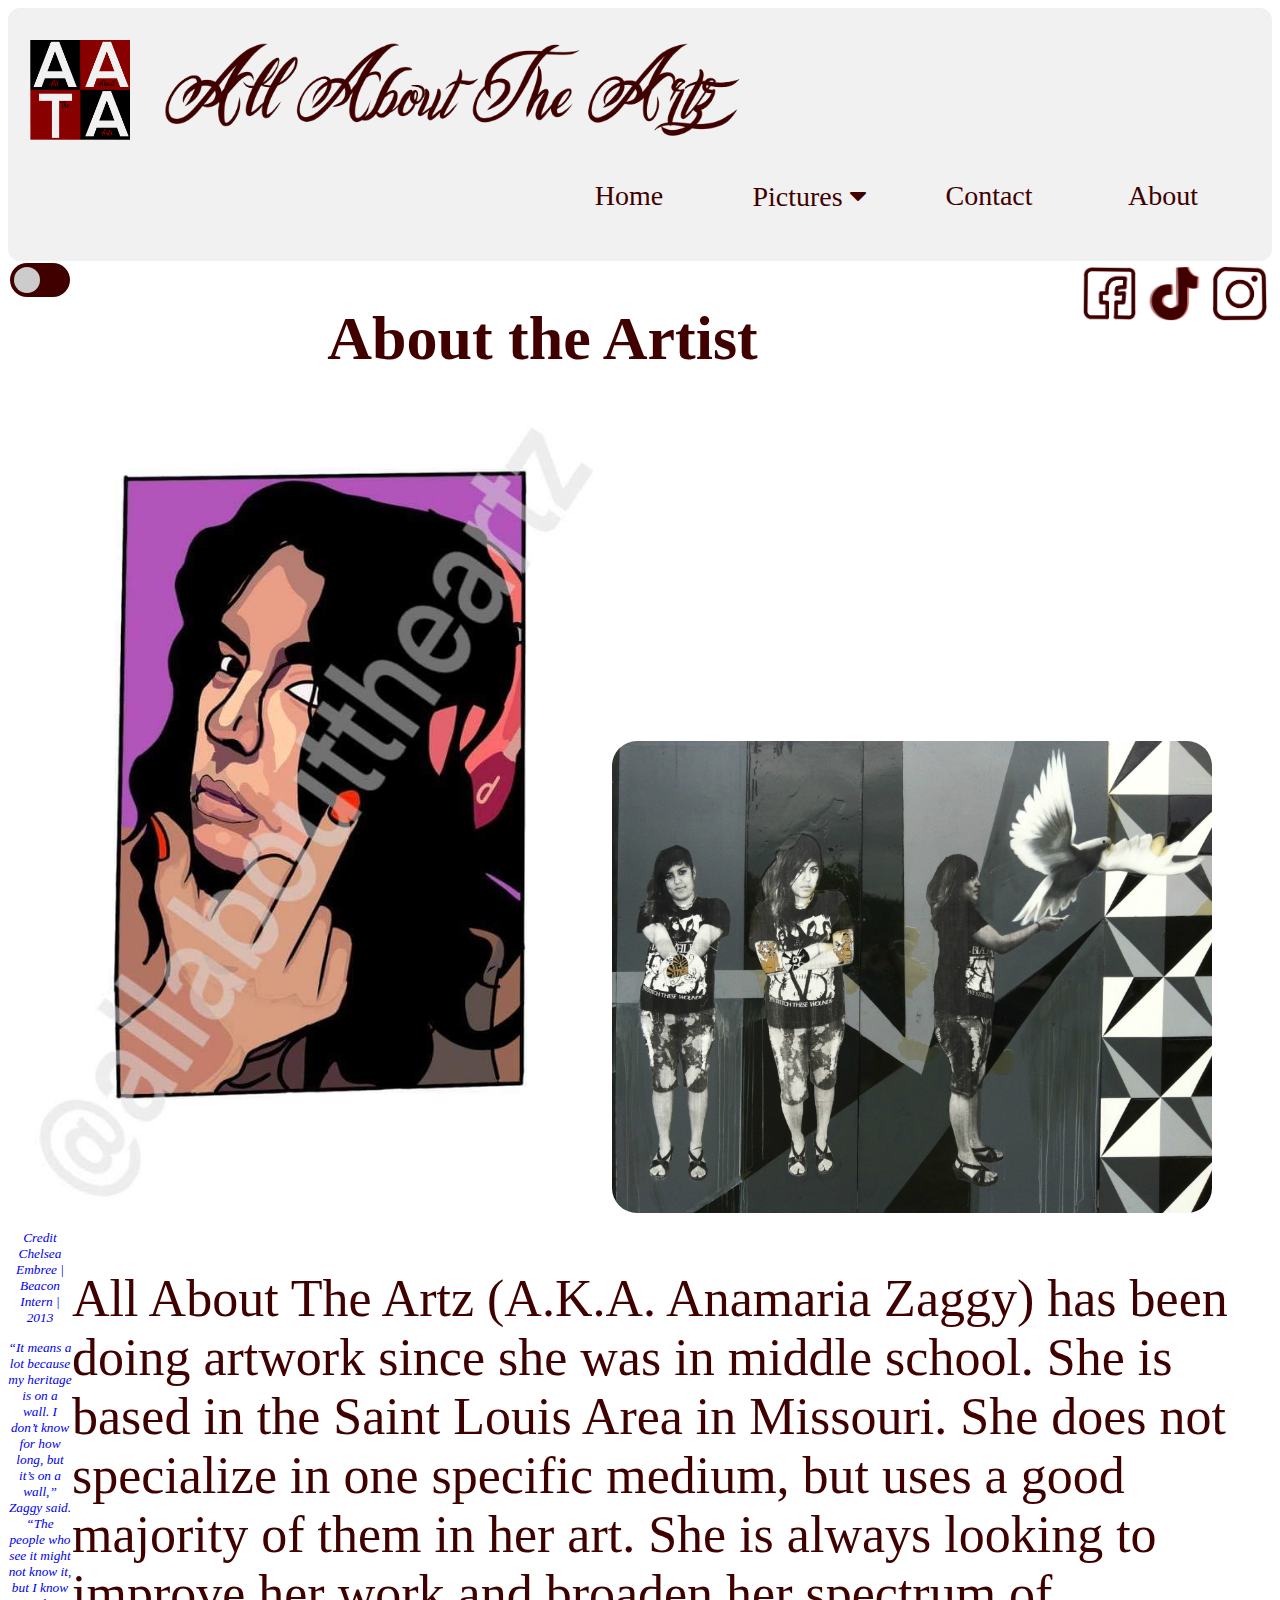
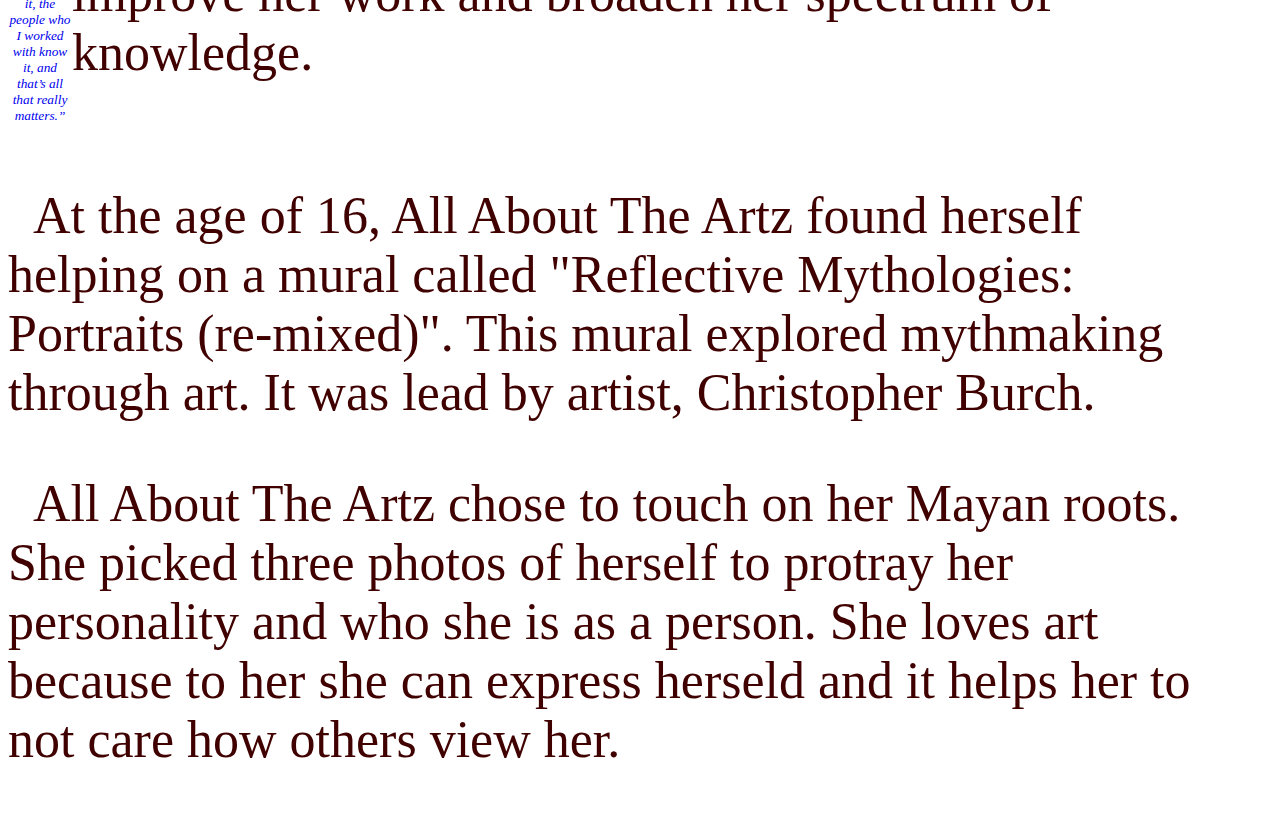
==== aboutPage/about.html @ 43a9becf "added all needed info to About page (May style more later)" ====
<!DOCTYPE html>
<html>
    <head>
        <meta name="viewport" content="width=device-width, initial-scale=1">
        <title>All About the Artz</title>
        <link rel="icon" href="logowhtBackgrd.jpg" size="16x16" type="image/png">
        <link rel="stylesheet" href="about.css">
        <link rel="stylesheet" href="https://cdnjs.cloudflare.com/ajax/libs/font-awesome/4.7.0/css/font-awesome.min.css">
        <script src="about.js"></script>
        <style > 
            @keyframes example {
                0%   {color: red; left: 0px;}
                25%  {color: darkred; left: 400px;}
                50%  {color: darkred; left: 800px;}
                100% {color: red; left: 1200px;}
            }
            @keyframes mymove {
                0% {left: 0px;}
                25% {left: 200px;}
                50% {left: 400px;}
                100% {left: 600px;}
            }
            </style>

    </head>
    <body>
        <div class="topnav" id="myTopnav">
            <div class="header">
                <a href="..\index.html" class="logo" id="logo" style="background-color: #f1f1f1;"><img src="..\logo2.png" alt="Company Logo" class="logopic"></a>
                <!-- <h1 class="companyName">All About The Artz</h1> -->
                <img src="..\companyName.png" alt="Company Name" class="companyName">
                <div class="header-right">
                    <a href="..\index.html">Home</a>
                    <div class="dropdown">
                        <button onclick="openDropdown()" class="dropbtn"><a href="javascript:void(0)">Pictures  <i class="fa fa-caret-down"></i></a></button>
                        <div id="myDropdown" class="dropdown-content">
                            <a href="..\digitalPage\digital.html">Digital Art</a>
                            <a href="drawing.html">Drawings</a>
                            <a href="javascript:void(0)"> Old Work <i class="fa fa-caret-down"></i></a>
                            <!-- <p style="text-align: center;">&#x2500;&#x2500;&#x2500;&#x2500;&#x2500;&#x2500;&#x2500;&#x2500;&#x2500;&#x2500;&#x2500;&#x2500;&#x2500;&#x2500;</p> -->
                            <a href="nature.html">Nature</a>
                            <a href="manMade.html">Man-Made</a>
                            <a href="printMaking.html">Printmaking</a>
                            <a href="portraits.hmtl">Portraits</a>
                            <a href="Animals.html"> Animals</a>
                        </div>
                    </div>
                    <a href="..\contactPage\contact.html">Contact</a>
                    <a href="aboutPage\about.html">About</a>
                    <a href="javascript:void(0);" class="icon" onclick="myFunction2(this)">
                        <div class="container">
                            <div class="bar1"></div>
                            <div class="bar2"></div>
                            <div class="bar3"></div>
                        </div>
                    </a>
                </div>    
            </div>    
        </div> 
        <div id="social" style="display: block;"> 
            <a href="https://www.instagram.com/allabouttheartz/">
                <img src="..\social\insta.png" alt="Instagram" class="socialIcons">
            </a>
            <a href="https://www.tiktok.com/@allabouttheartz?lang=en" id="theTok">
                <img src="..\social\theTok.png" alt="TikTok" class="socialIcons" id="theTok">
            </a>
            <a href="https://www.facebook.com/AllAboutTheArtz">
                <img src="..\social\facebook.png" alt="Facebook" class="socialIcons"> 
            </a>
        </div> 
        <div id="socialDark" style="display: none;">
          <a href="https://www.instagram.com/allabouttheartz/">
            <img src="..\social\insta2.png" alt="Instagram" class="socialIcons">
          </a>
          <a href="https://www.tiktok.com/@allabouttheartz?lang=en">
            <img src="..\social\theTok2.png" alt="TikTok" class="socialIcons" id="theTok2">
          </a>
          <a href="https://www.facebook.com/AllAboutTheArtz">
              <img src="..\social\theBook2.png" alt="Facebook" class="socialIcons"> 
          </a>

        </div>
        
        <div class="hoverableSwitch">
            <label class="switch">
                <input type="checkbox" onclick="toggleDark()">
                <span class="slider round"></span>
            </label>
        </div>
        <div class="hiddenText">Dark Mode</div>

        <h1 class="titleHead">About the Artist</h1>
        <img src="..\art\Digital\selfie.jpg" alt="Selfie" class="selfImage">
        <div class="infoAbout">
            <p>All About The Artz (A.K.A. Anamaria Zaggy) has been doing artwork since she was in middle school. She is based in the Saint Louis Area in Missouri. She does 
                not specialize in one specific medium, but uses a good majority of them in her art. She is always looking to improve her work and broaden her spectrum of knowledge.
            </p>
        </div>
        <div class="infoAbout2">
            <p>At the age of 16, All About The Artz found herself helping on a mural called "Reflective Mythologies: Portraits (re-mixed)". This mural explored mythmaking through art. It was 
                lead by artist, Christopher Burch. </p><p> All About The Artz chose to touch on her Mayan roots. She picked three photos of herself to protray her personality and who she is as a person.
                She loves art because to her she can express herseld and it helps her to not care how others view her.
            </p>
        </div>
        <a href="https://news.stlpublicradio.org/arts/2013-07-08/public-art-wall-displays-students-private-aspirations" style="text-decoration: none;">
            <img src="..\art\Mural.jpg" alt="mural image" class="articleImage">
            <p class="credit">Credit Chelsea Embree | Beacon Intern | 2013</p>
            <p class="credit">“It means a lot because my heritage is on a wall. I don’t know for how long, but it’s on a wall,” Zaggy said. “The people who see it might not know it, but I know it, the people who I worked with know it, and that’s all that really matters.”</p>
        </a>
    </body>
</html>
---- aboutPage/about.css ----
/* SocialIcons */
.socialIcons {
    width: 55px;
    height: auto;
    float: right;
    padding: 5px;
  }
  
  /* // Testing DarkMode // */
  body {
    color: #400000;
    background-color: white;
  }
  
  .darkmode {
    background-color: #400000;
    color: #f1f1f1;
  }
  
  
  /* slider switch */
  
  /* The switch - the box around the slider */
  .switch {
    position: relative;
    display: block;
    width: 60px;
    height: 34px;
    /*used to be 34 */
    margin: 2px;
    float: left;
  }
  
  /* Hide default HTML checkbox */
  .switch input {
    opacity: 0;
    width: 0;
    height: 0;
  }
  
  /* The slider */
  .slider {
    position: absolute;
    cursor: pointer;
    top: 0;
    left: 0;
    right: 0;
    bottom: 0;
    background-color: #400000;
    -webkit-transition: .4s;
    transition: .4s;
  }
  
  .slider:before {
    position: absolute;
    content: "";
    height: 26px;
    width: 26px;
    left: 4px;
    bottom: 4px;
    background-color: #ccc;
    -webkit-transition: .4s;
    transition: .4s;
  }
  
  
  input:checked + .slider {
    background-color: white;
  }
  
  input:focus + .slider {
    box-shadow: 0 0 1px #240000;
  }
  
  input:checked + .slider:before {
    -webkit-transform: translateX(26px);
    -ms-transform: translateX(26px);
    transform: translateX(26px);
  }
  
  /* Rounded sliders */
  .slider.round {
    border-radius: 34px;
  }
  
  .slider.round:before {
    border-radius: 50%;
  }
  
  /*Hoverable Text? */
  
  .hiddenText{
    display: none;
  }
  
  .hoverableSwitch:hover + .hidedenText {
    display: block;
    color: red;
  }



/* DropDown */

/* The dropdown container */
.dropdown {
  float: left;
  overflow: hidden;
}

/* Dropdown button */
.dropdown .dropbtn {
  border-radius: 4px;
  width: fit-content;
  font-size: 17px;
  border: none;
  outline: none;
  color: white;
  /* padding: 14px 16px; */
  background-color: inherit;
  font-family: inherit; /* Important for vertical align on mobile phones */
  margin: 0; /* Important for vertical align on mobile phones */
}


/* Dropdown content (hidden by default) */
.dropdown-content {
  display: none;
  position: absolute;
  background-color: #a8a5a5;
  min-width: 160px;
  max-width: 165px;
  box-shadow: 0px 8px 16px 0px rgba(0,0,0,0.2);
  z-index: 1;
}

/* Links inside the dropdown */
.dropdown-content a {
  float: left;
  color: black;
  padding: 12px 16px;
  text-decoration: none;
  display: block;
  text-align: left;
}

/* Add a grey background color to dropdown links on hover */
.dropdown-content a:hover {
  background-color: #ddd;
}

.show {
  display: block;
}

  /* Topnav rspnsive */

  /* Add a black background color to the top navigation */
.topnav {
  /* background-color: #333; */
  overflow: hidden;
  font-family: Arial, Helvetica, sans-serif;
  margin-left: auto;
  margin-right: auto;
  border-radius: 12px;
}

/* Style the links inside the navigation bar */
.topnav a {
  float: left;
  display: block;
  color: rgb(70, 3, 3);
  text-align: center;
  padding: 14px 16px;
  text-decoration: none;
  /* font-size: 28px; */
}

/* Change the color of links on hover */
.topnav a:hover {
  background-color: #400000;
  color: white;
}

/* Add an active class to highlight the current page */
.topnav a.active {
  background-color: darkred;
  color: white;
}

/* Hide the link that should open and close the topnav on small screens */
.topnav .icon {
  display: none;
}

/* When the screen is less than 600 pixels wide, hide all links, except for the first one ("Home"). Show the link that contains should open and close the topnav (.icon) */
@media screen and (max-width: 600px) {
  .topnav a:not(:first-child), .dropdown .dropbtn {
    display: none;
    float: none;
  }

  .topnav {
    font-size: medium;
  }
  .topnav a.icon {
    float: right;
    display: block;
  }
}

/* The "responsive" class is added to the topnav with JavaScript when the user clicks on the icon. This class makes the topnav look good on small screens (display the links vertically instead of horizontally) */
@media screen and (max-width: 600px) {
  .topnav.responsive {position: relative;}
  .topnav.responsive a.icon {
    position: absolute;
    right: 0;
    top: 0;
  }
  .topnav.responsive a {
    float: none;
    display: block;
    text-align: left;
  }
  .topnav.responsive .dropdown {float: none;}
  .topnav.responsive .dropdown-content {position: relative;}
  .topnav.responsive .dropdown .dropbtn {
    display: block;
    width: 100%;
    text-align: left;
  }
}

/* icon change */

.container {
  display: inline-block;
  cursor: pointer;
}

.bar1, .bar2, .bar3 {
  width: 25px;
  height: 5px;
  background-color: #333;
  margin: 6px 0;
  transition: 0.4s;
}

.change .bar1 {
  -webkit-transform: rotate(-45deg) translate(-9px, 6px);
  transform: rotate(-45deg) translate(-9px, 6px);
}

.change .bar2 {opacity: 0;}

.change .bar3 {
  -webkit-transform: rotate(45deg) translate(-8px, -8px);
  transform: rotate(45deg) translate(-8px, -8px);
}

/* Header style */

/* Style the header with a grey background and some padding */
.header {
  overflow: hidden;
  background-color: #f1f1f1;
  padding: 20px 10px;
}

/* Style the header links */
.header a {
  float: left;
  color: #400000;
  text-align: center;
  padding: 12px;
  text-decoration: none;
  font-size: 18px;
  line-height: 1.4.5;
  border-radius: 4px;
}

/* Style the logo link (notice that we set the same value of line-height and font-size to prevent the header to increase when the font gets bigger */
.header a.logo {
  font-size: 28px;
  font-weight: bold;
}

/* a.logo:hover {
  background-color: #f1f1f1;
} */

/* Change the background color on mouse-over */
/* .header a:hover {
  background-color: #ddd;
  color: black;
} */

/* Style the active/current link*/
.header a.active {
  background-color: dodgerblue;
  color: white;
}

/* Float the link section to the right */
.header-right {
  float: right;
  font-size: auto;
  padding: 12px;
  /* width: 600px; */
}

.header-right a {
  width: 150px;
  height: auto;
  font-size: 28px;
  font-family: serif;
  vertical-align: bottom;

}


/*Company Logo and Name */
.logopic {
  width: 100.172px;
  height: auto;
  display: inline-block;
}

.companyName {
  color: #333;
  /* float:inline-end; */
  padding: 12px;
  width: 600px;
  position: relative;
  display: inline-block;
}

@media screen and (max-width: 600px) {
  .companyName {
    float: none;
    display: none;
    text-align: left;
  }

  .logopic {
    width: 50px;
    height: auto;
  }
}

.selfImage {
    width: 600px;
    margin: auto;
    border-radius: 25px;
}

/* TextonPage */

.titleHead {
    font-family: serif;
    font-size: 62px;
    text-align: center;
  }

  .infoAbout {
      border-radius: 25px;
      float: right;
      width: 1200px;
      font-size: 52px;
      font-family: serif;
  }
  .infoAbout2 {
      border-radius: 25px;
      float: left;
      width: 1200px;
      font-size: 52px;
      font-family: serif;
      text-indent: 25px;
  }
  .articleImage {
      width: 600px;
      margin: auto;
      border-radius: 25px;
  }
  .credit {
      text-decoration: none;
      text-emphasis: none;
      font-style: italic;
      font-family: serif;
      font-size: smaller;
      text-align: center;
  }
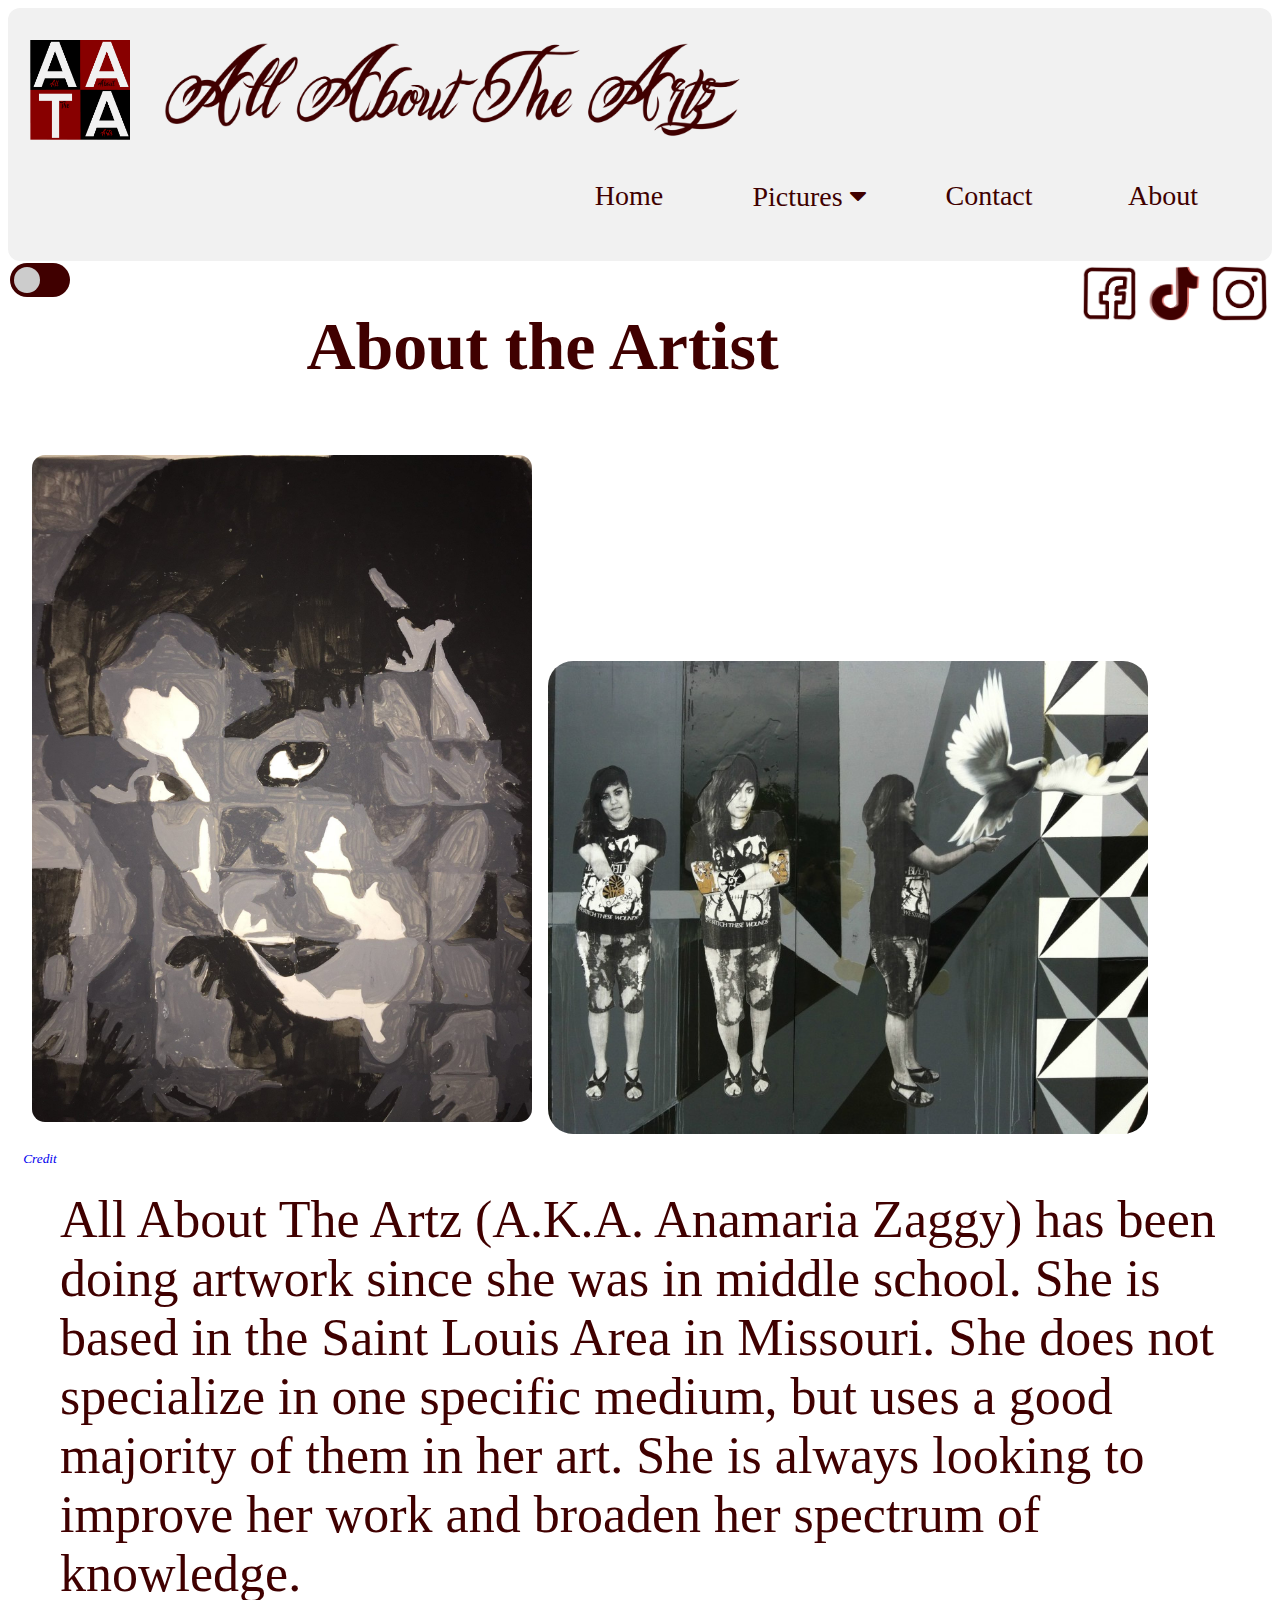
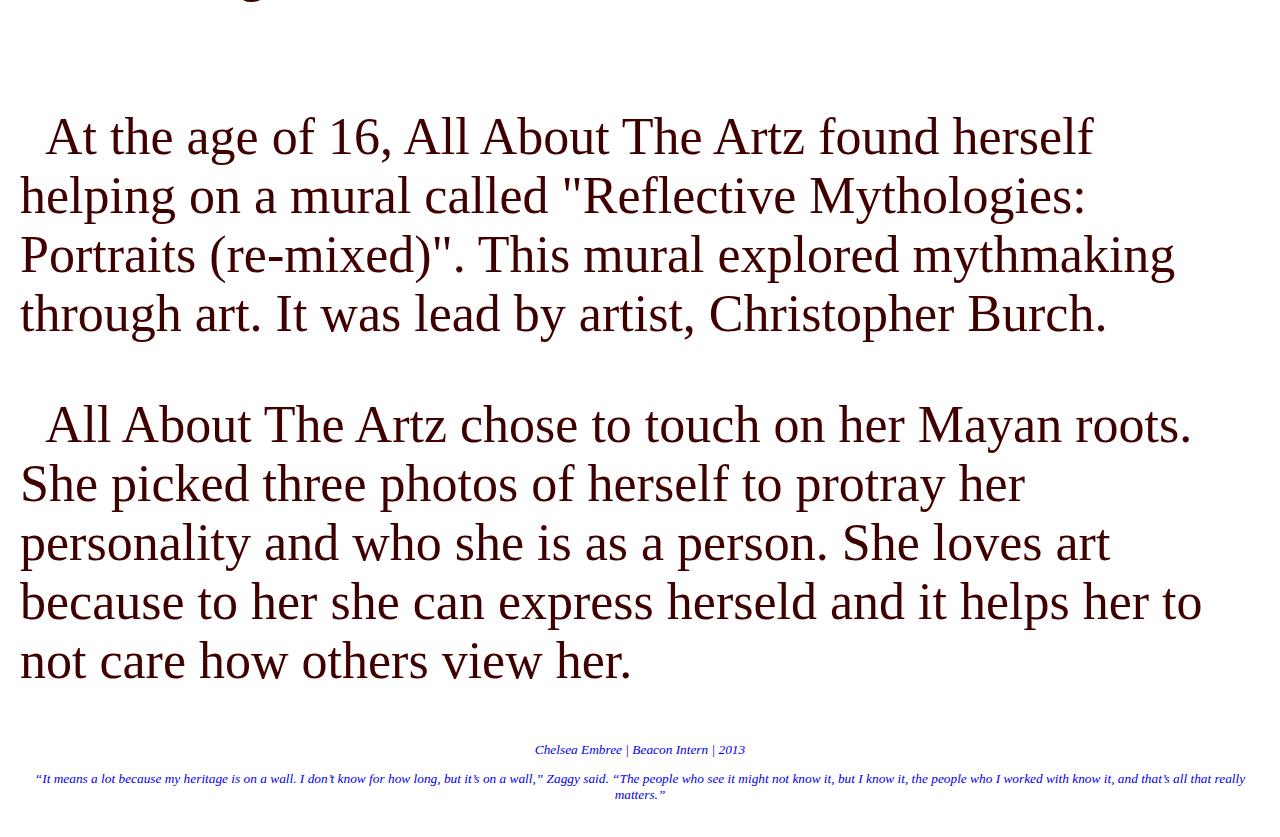
==== commit d214a7a3: "Finished the about page. Next to work on drawings" ====
--- a/aboutPage/about.html
+++ b/aboutPage/about.html
@@ -36,13 +36,13 @@
                         <div id="myDropdown" class="dropdown-content">
                             <a href="..\digitalPage\digital.html">Digital Art</a>
                             <a href="drawing.html">Drawings</a>
-                            <a href="javascript:void(0)"> Old Work <i class="fa fa-caret-down"></i></a>
+                            <!-- <a href="javascript:void(0)"> Old Work <i class="fa fa-caret-down"></i></a> -->
                             <!-- <p style="text-align: center;">&#x2500;&#x2500;&#x2500;&#x2500;&#x2500;&#x2500;&#x2500;&#x2500;&#x2500;&#x2500;&#x2500;&#x2500;&#x2500;&#x2500;</p> -->
-                            <a href="nature.html">Nature</a>
+                            <!-- <a href="nature.html">Nature</a>
                             <a href="manMade.html">Man-Made</a>
                             <a href="printMaking.html">Printmaking</a>
                             <a href="portraits.hmtl">Portraits</a>
-                            <a href="Animals.html"> Animals</a>
+                            <a href="Animals.html"> Animals</a> -->
                         </div>
                     </div>
                     <a href="..\contactPage\contact.html">Contact</a>
@@ -90,7 +90,26 @@
         <div class="hiddenText">Dark Mode</div>
 
         <h1 class="titleHead">About the Artist</h1>
-        <img src="..\art\Digital\selfie.jpg" alt="Selfie" class="selfImage">
+        <div class="container">
+            <img src="..\art\Paintings\self.jpg" alt="Selfie" class="selfImage">
+            <div class="infoAbout">
+                <p>All About The Artz (A.K.A. Anamaria Zaggy) has been doing artwork since she was in middle school. She is based in the Saint Louis Area in Missouri. She does 
+                not specialize in one specific medium, but uses a good majority of them in her art. She is always looking to improve her work and broaden her spectrum of knowledge.
+                </p>
+            </div>
+            <div class="infoAbout2">
+                <p>At the age of 16, All About The Artz found herself helping on a mural called "Reflective Mythologies: Portraits (re-mixed)". This mural explored mythmaking through art. It was 
+                lead by artist, Christopher Burch. </p><p> All About The Artz chose to touch on her Mayan roots. She picked three photos of herself to protray her personality and who she is as a person.
+                She loves art because to her she can express herseld and it helps her to not care how others view her.
+                </p>
+            </div>
+            <a href="https://news.stlpublicradio.org/arts/2013-07-08/public-art-wall-displays-students-private-aspirations" style="text-decoration: none;">
+            <img src="..\art\Mural.jpg" alt="mural image" class="articleImage">
+            <p class="credit">Credit Chelsea Embree | Beacon Intern | 2013</p>
+            <p class="credit">“It means a lot because my heritage is on a wall. I don’t know for how long, but it’s on a wall,” Zaggy said. “The people who see it might not know it, but I know it, the people who I worked with know it, and that’s all that really matters.”</p>
+        </a>
+        </div>
+        <!-- <img src="..\art\Paintings\self.jpg" alt="Selfie" class="selfImage">
         <div class="infoAbout">
             <p>All About The Artz (A.K.A. Anamaria Zaggy) has been doing artwork since she was in middle school. She is based in the Saint Louis Area in Missouri. She does 
                 not specialize in one specific medium, but uses a good majority of them in her art. She is always looking to improve her work and broaden her spectrum of knowledge.
@@ -106,6 +125,6 @@
             <img src="..\art\Mural.jpg" alt="mural image" class="articleImage">
             <p class="credit">Credit Chelsea Embree | Beacon Intern | 2013</p>
             <p class="credit">“It means a lot because my heritage is on a wall. I don’t know for how long, but it’s on a wall,” Zaggy said. “The people who see it might not know it, but I know it, the people who I worked with know it, and that’s all that really matters.”</p>
-        </a>
+        </a> -->
     </body>
 </html>--- a/aboutPage/about.css
+++ b/aboutPage/about.css
@@ -349,8 +349,9 @@
 }
 
 .selfImage {
-    width: 600px;
+    width: 500px;
     margin: auto;
+    padding: 12px;
     border-radius: 25px;
 }
 
@@ -358,7 +359,7 @@
 
 .titleHead {
     font-family: serif;
-    font-size: 62px;
+    font-size: 68px;
     text-align: center;
   }
 
@@ -389,4 +390,10 @@
       font-family: serif;
       font-size: smaller;
       text-align: center;
+  }
+
+  .container {
+    margin: auto;
+    padding: 12px;
+
   }